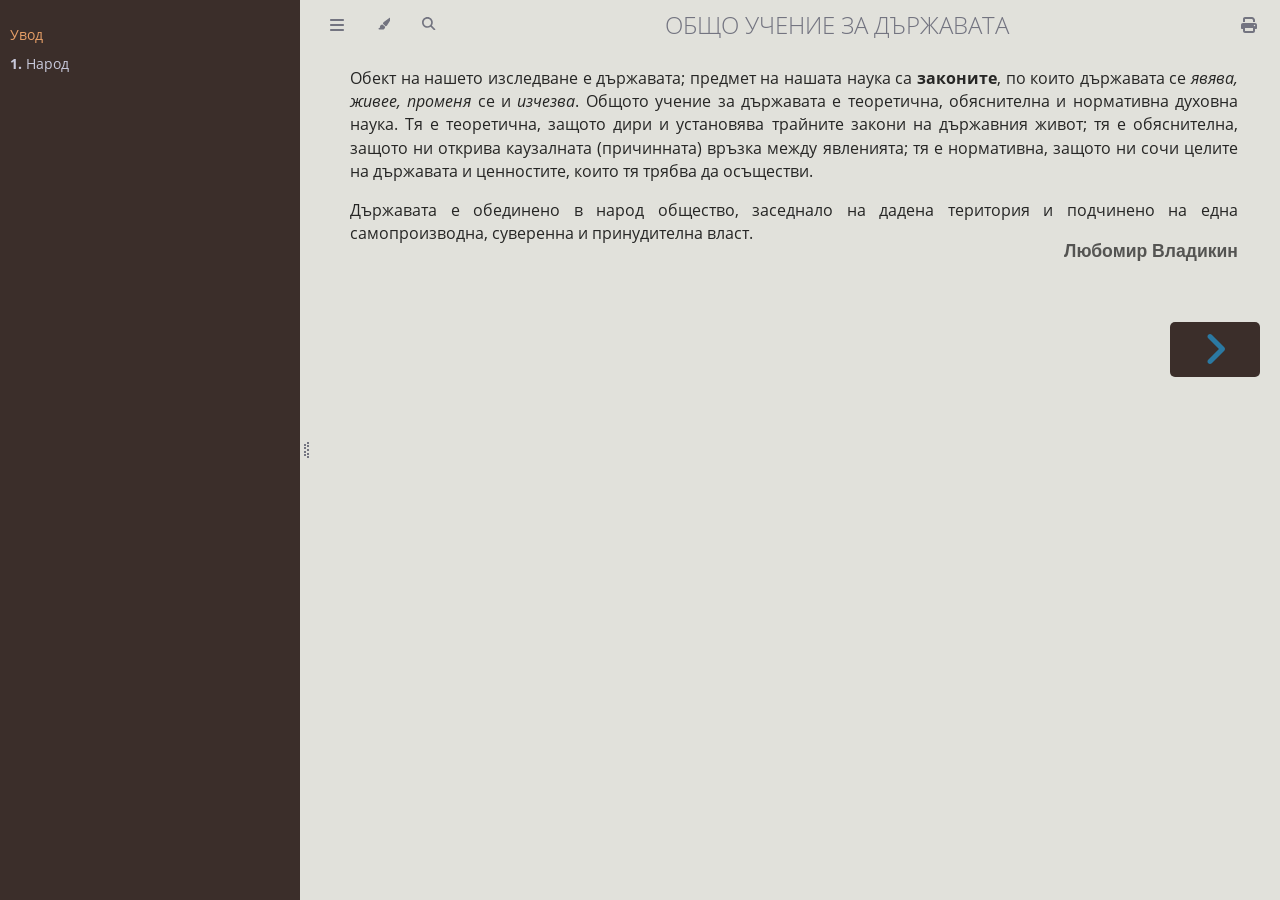
==== index.html @ 906109ce "Add redircting page" ====
<!DOCTYPE html>
<html lang="en">
<head>
  <meta charset="UTF-8">
  <meta http-equiv="refresh" content="0; url=./book/">
  <script>
    window.location.href = "./book/";
  </script>
  <title>Redirecting...</title>
</head>
<body>
  <p>If you are not redirected automatically, <a href="./book/">click here</a>.</p>
</body>
</html>
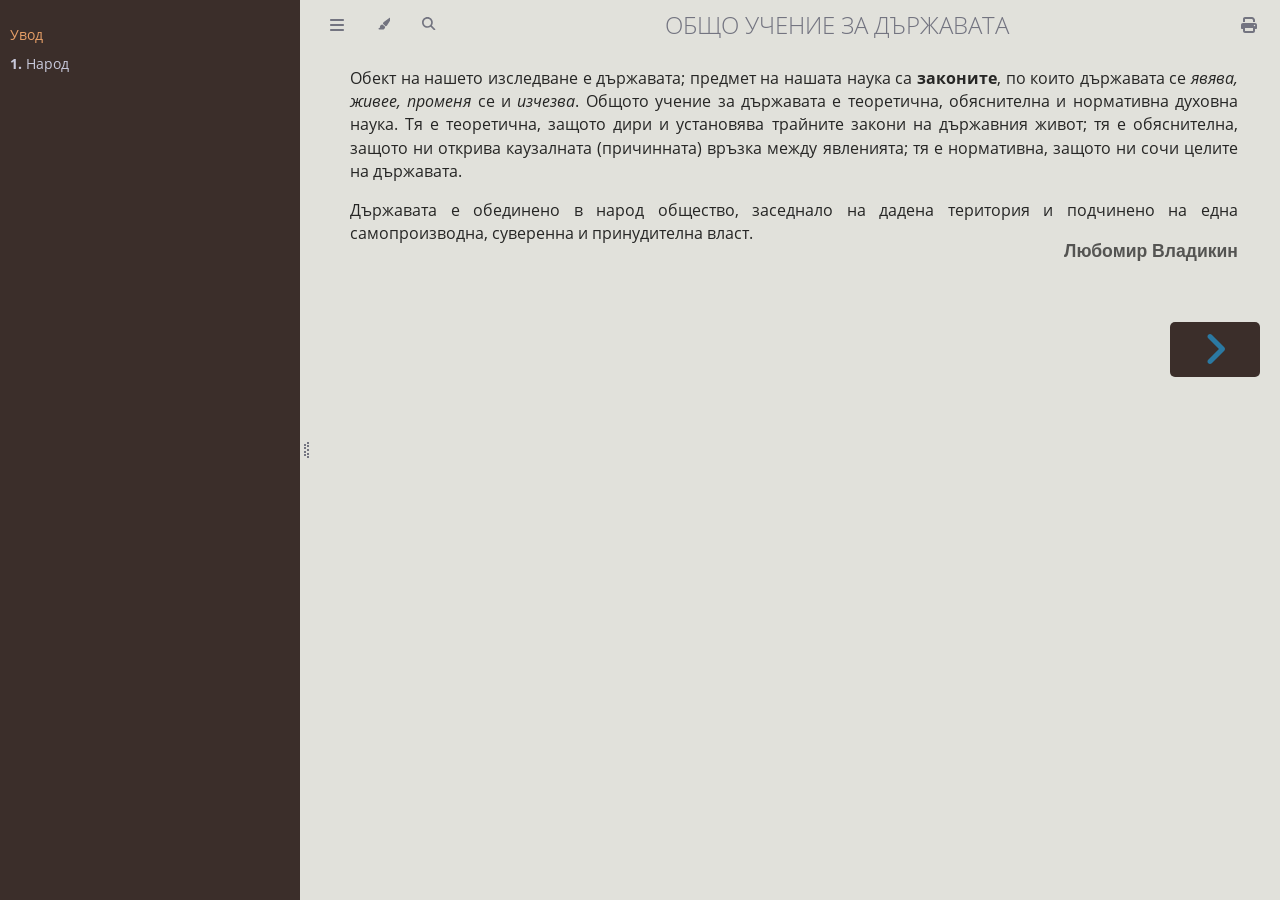
==== commit 93ff60da: "People's intro" ====
--- a/index.html
+++ b/index.html
@@ -1,14 +1,16 @@
-<!DOCTYPE html>
+<!doctype html>
 <html lang="en">
-<head>
-  <meta charset="UTF-8">
-  <meta http-equiv="refresh" content="0; url=./book/">
-  <script>
-    window.location.href = "./book/";
-  </script>
-  <title>Redirecting...</title>
-</head>
-<body>
-  <p>If you are not redirected automatically, <a href="./book/">click here</a>.</p>
-</body>
+  <head>
+    <meta charset="UTF-8" />
+    <meta http-equiv="refresh" content="0; url=./book/" />
+    <script>
+      window.location.href = "./book/";
+    </script>
+    <title>Redirecting...</title>
+  </head>
+  <body>
+    <p>
+      If you are not redirected automatically, <a href="./book/">click here</a>.
+    </p>
+  </body>
 </html>
